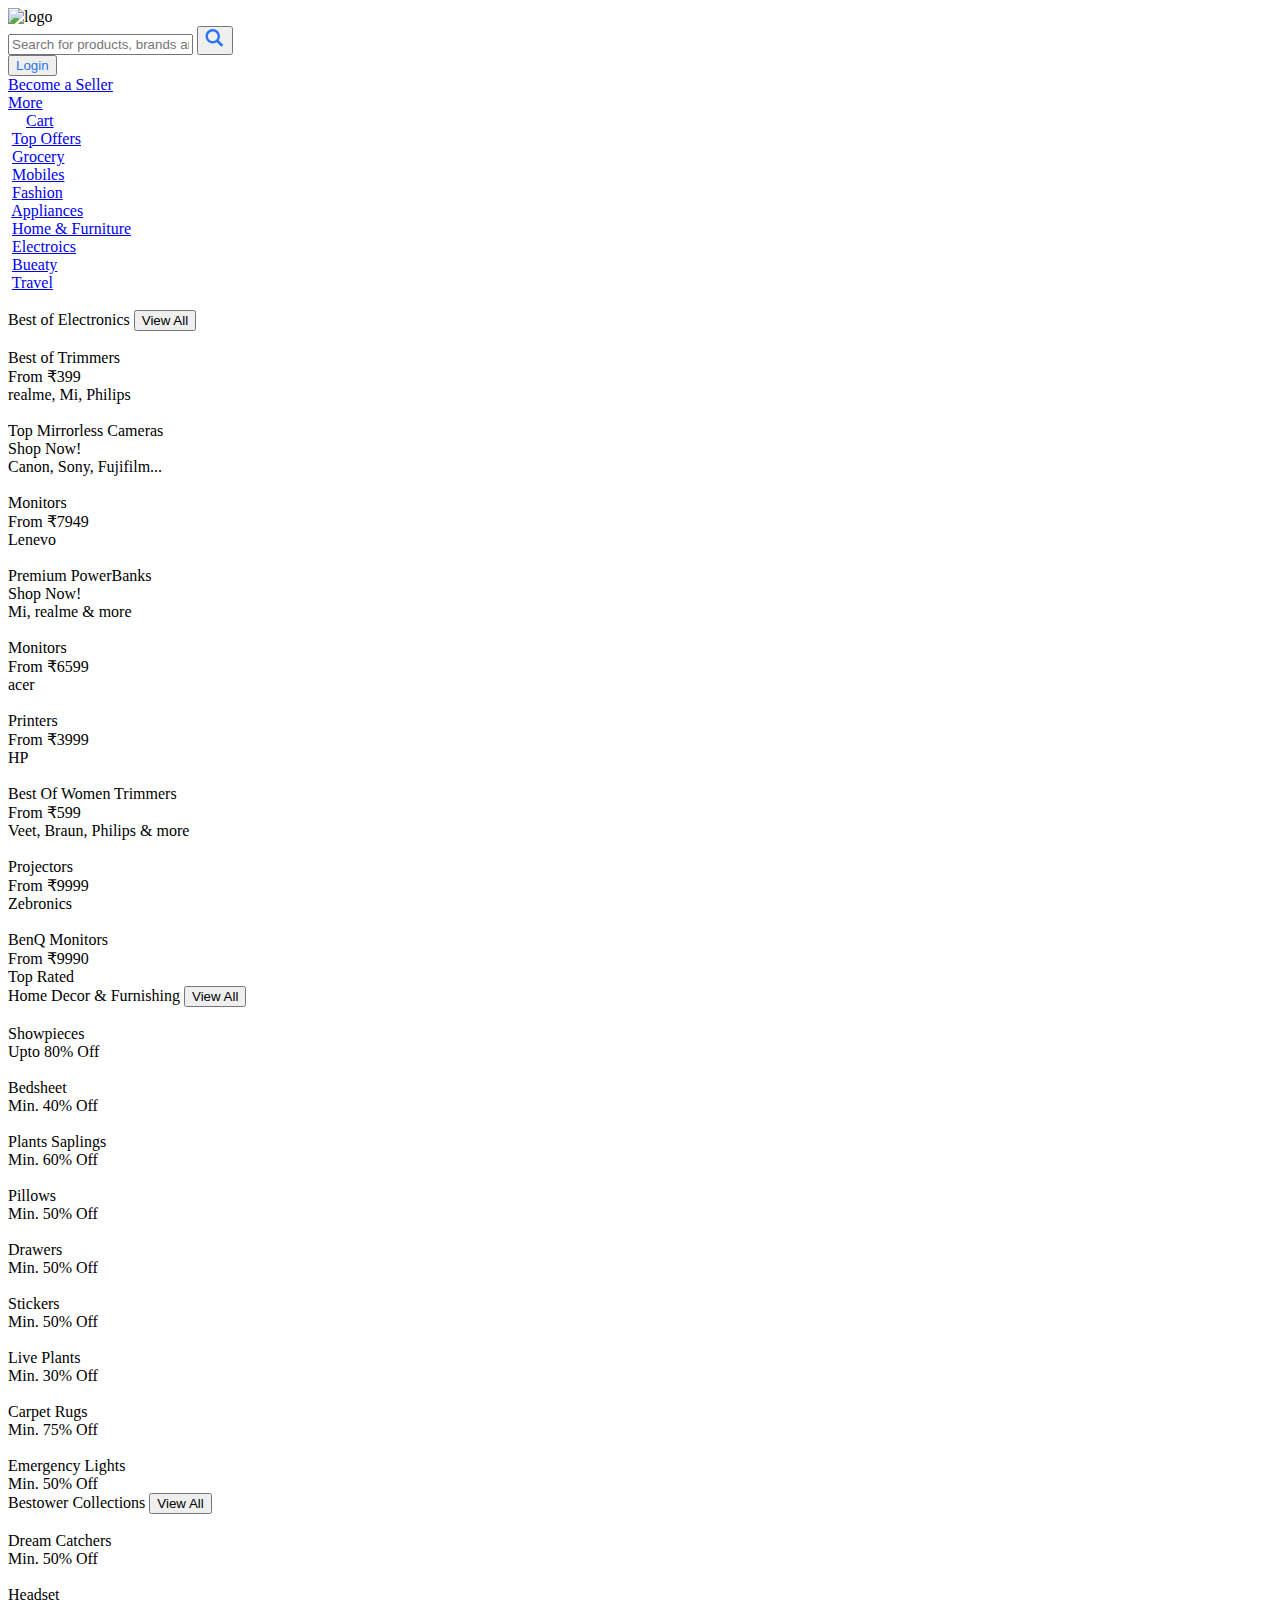
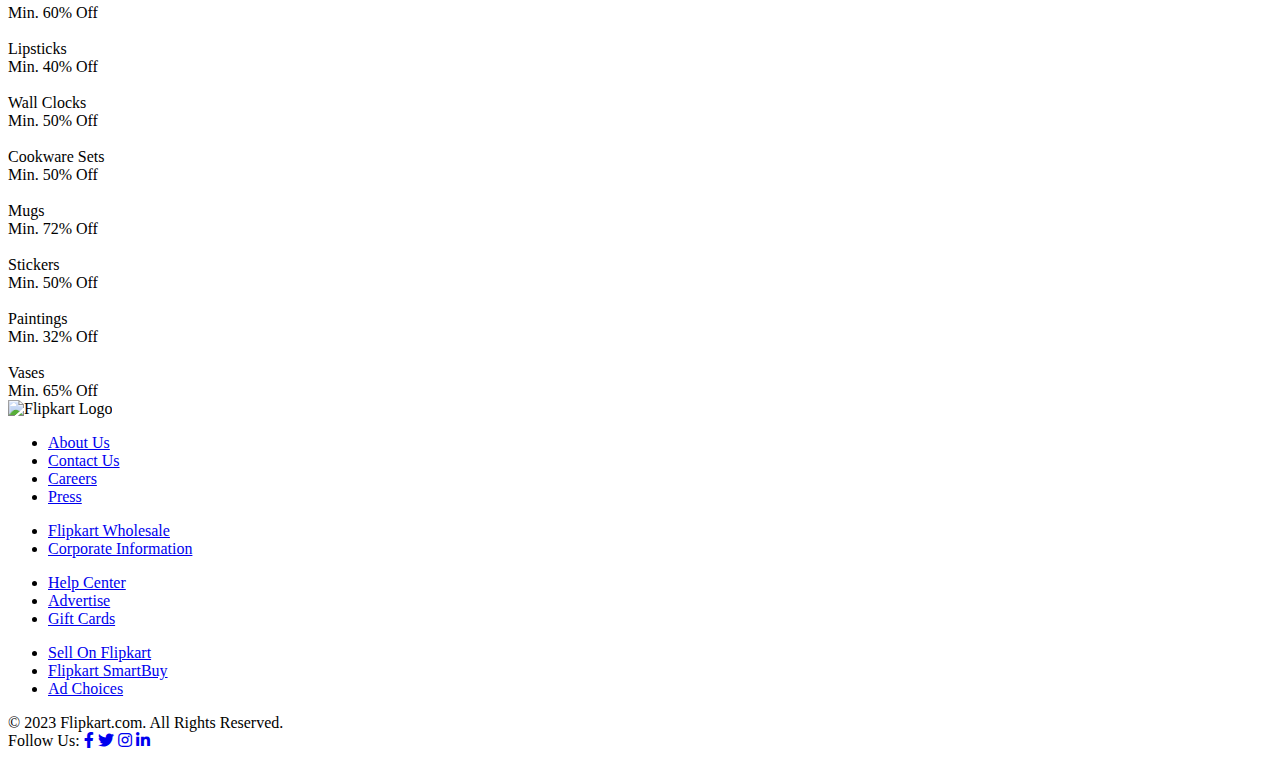
==== index.html @ bc03481f "index.html" ====
<!DOCTYPE html>
<html>
<head>
  <meta charset="utf-8">
  <meta name="viewport" content="width=device-width, initial-scale=1.0">

  <title>Flipkart Clone</title>
  <link rel="shortcut icon"
    href="https://static-assets-web.flixcart.com/www/promos/new/20150528-140547-favicon-retina.ico">
  <link href="samplecss.css" rel="stylesheet" type="text/css" />
  <link rel="stylesheet" href="https://cdnjs.cloudflare.com/ajax/libs/font-awesome/5.15.3/css/all.min.css">
</head>
<body>
  <!--header-->
  <header>
    <div class="nav-container">
      <div class="logo">
        <img src="https://static-assets-web.flixcart.com/fk-p-linchpin-web/fk-cp-zion/img/flipkart-plus_8d85f4.png"
          alt="logo">
      </div>
      <div class="search">
        <div class="search-container">
          <input type="text" class="search-box" placeholder="Search for products, brands and more">
          <button class="search-btn">
            <svg width="20" height="20" viewBox="0 0 17 18" class="" xmlns="http://www.w3.org/2000/svg">
              <g fill="#2874F1" fill-rule="evenodd">
                <path class="_34RNph"
                  d="m11.618 9.897l4.225 4.212c.092.092.101.232.02.313l-1.465 1.46c-.081.081-.221.072-.314-.02l-4.216-4.203">
                </path>
                <path class="_34RNph"
                  d="m6.486 10.901c-2.42 0-4.381-1.956-4.381-4.368 0-2.413 1.961-4.369 4.381-4.369 2.42 0 4.381 1.956 4.381 4.369 0 2.413-1.961 4.368-4.381 4.368m0-10.835c-3.582 0-6.486 2.895-6.486 6.467 0 3.572 2.904 6.467 6.486 6.467 3.582 0 6.486-2.895 6.486-6.467 0-3.572-2.904-6.467-6.486-6.467">
                </path>
              </g>
            </svg>
          </button>
        </div>
      </div>
      <div class="login">
        <button><a href="https://example.com/sell" style="text-decoration: none;color:#2874f0;">Login</a></button>
      </div>
      <div class="become-seller">
        <a href="https://example.com/sell">Become a Seller</a>
      </div>
      <div class="more">
        <a href="https://example.com/sell">More</a>
        <svg width="4.7" height="8" viewBox="0 0 16 27" xmlns="http://www.w3.org/2000/svg" class="zZ3yfL">
          <path d="M16 23.207L6.11 13.161 16 3.093 12.955 0 0 13.161l12.955 13.161z" fill="#fff" class="_2gTTdy"></path>
        </svg>
      </div>
      <div class="cart">
        <svg class="V3C5bO" width="14" height="14" viewBox="0 0 16 16" xmlns="http://www.w3.org/2000/svg">
          <path class="_1bS9ic"
            d="M15.32 2.405H4.887C3 2.405 2.46.805 2.46.805L2.257.21C2.208.085 2.083 0 1.946 0H.336C.1 0-.064.24.024.46l.644 1.945L3.11 9.767c.047.137.175.23.32.23h8.418l-.493 1.958H3.768l.002.003c-.017 0-.033-.003-.05-.003-1.06 0-1.92.86-1.92 1.92s.86 1.92 1.92 1.92c.99 0 1.805-.75 1.91-1.712l5.55.076c.12.922.91 1.636 1.867 1.636 1.04 0 1.885-.844 1.885-1.885 0-.866-.584-1.593-1.38-1.814l2.423-8.832c.12-.433-.206-.86-.655-.86"
            fill="#fff"></path>
        </svg>
        <a href="https://example.com/sell">Cart</a>
      </div>
    </div>
  </header>
  <div class="nav-position">
      
  </div>
  <!--section 1-->
  <section class="section-1">
    <div class="section-1-container">
      <div class="section-1-item">
        <img src="https://rukminim1.flixcart.com/fk-p-flap/128/128/image/178cf5a874cd697a.png?q=100" alt="">
        <a href="https://example.com/sell">Top Offers</a>
      </div>
      <div class="section-1-item">
        <img src="https://rukminim2.flixcart.com/flap/128/128/image/29327f40e9c4d26b.png?q=100" alt="">
        <a href="https://example.com/sell">Grocery</a>
      </div>
      <div class="section-1-item">
        <img src="https://rukminim2.flixcart.com/flap/128/128/image/22fddf3c7da4c4f4.png?q=100" alt="">
        <a href="https://example.com/sell">Mobiles</a>
      </div>
      <div class="section-1-item">
        <img src="https://rukminim1.flixcart.com/fk-p-flap/128/128/image/a11d5d13e54bf964.png?q=100" alt="">
        <a href="https://example.com/sell">Fashion</a>
      </div>
      <div class="section-1-item">
        <img src="https://rukminim2.flixcart.com/flap/128/128/image/0ff199d1bd27eb98.png?q=100" alt="">
        <a href="https://example.com/sell">Appliances</a>
      </div>
      <div class="section-1-item">
        <img src="https://rukminim2.flixcart.com/flap/128/128/image/ab7e2b022a4587dd.jpg?q=100" alt="">
        <a href="https://example.com/sell">Home & Furniture</a>
      </div>
      <div class="section-1-item">
        <img src="https://rukminim2.flixcart.com/flap/128/128/image/69c6589653afdb9a.png?q=100" alt="">
        <a href="https://example.com/sell">Electroics</a>
      </div>
      <div class="section-1-item">
        <img src="https://rukminim2.flixcart.com/flap/128/128/image/dff3f7adcf3a90c6.png?q=100" alt="">
        <a href="https://example.com/sell">Bueaty</a>
      </div>
      <div class="section-1-item">
        <img src="https://rukminim2.flixcart.com/flap/128/128/image/71050627a56b4693.png?q=100" alt="">
        <a href="https://example.com/sell">Travel</a>
      </div>
    </div>
  </section>

  
  <!--section 2-->
  <section class="section-2 container">
    <div class="section-2-container">
      <div class="section-2-item">
        <img src="https://dog55574plkkx.cloudfront.net/images/flipkart-big-billion-days-offer.jpg" alt="">
      </div>
  </section>

  
  <!--section 3-->
  <section class="section-3 container">
    <div class="section-3-container">
      <div class="section-3-offer">
        <div class="section-3-offers-viewall">
          Best of Electronics
          <button>View All</button>
        </div>
      </div>
      <div class="section-3-list">
        <div class="section-3-item">
          <img src="https://rukminim2.flixcart.com/flap/200/200/image/20c224cd52ae7a87.jpg?q=70" alt="">
          <div class="section-3-item-head">Best of Trimmers</div>
          <div class="section-3-item-price">From ₹399</div>
          <div class="section-3-item-brand">realme, Mi, Philips</div>
        </div>
        <div class="section-3-item">
          <img
            src="https://rukminim2.flixcart.com/image/200/200/kokdci80/dslr-camera/v/e/x/z-24-200mm-z5-nikon-original-imag2zuekuxgxsgg.jpeg?q=70"
            alt="">
          <div class="section-3-item-head">Top Mirrorless Cameras</div>
          <div class="section-3-item-price">Shop Now!</div>
          <div class="section-3-item-brand">Canon, Sony, Fujifilm...</div>
        </div>
        <div class="section-3-item">
          <img
            src="https://rukminim2.flixcart.com/image/200/200/ko8xtow0/monitor/t/a/y/d24-20-66aekac1in-lenovo-original-imag2qwzazcdmqtb.jpeg?q=70"
            alt="">
          <div class="section-3-item-head">Monitors</div>
          <div class="section-3-item-price">From ₹7949</div>
          <div class="section-3-item-brand">Lenevo</div>
        </div>
        <div class="section-3-item">
          <img
            src="https://rukminim2.flixcart.com/image/200/200/xif0q/power-bank/d/a/f/-original-imagky3e8yp5ebvr.jpeg?q=70"
            alt="">
          <div class="section-3-item-head">Premium PowerBanks</div>
          <div class="section-3-item-price">Shop Now!</div>
          <div class="section-3-item-brand">Mi, realme & more</div>
        </div>
        <div class="section-3-item">
          <img
            src="https://rukminim2.flixcart.com/image/200/200/ks0onm80/monitor/w/6/6/ha270-um-hw0si-a01-acer-original-imag5zjnk4yad4uz.jpeg?q=70"
            alt="">
          <div class="section-3-item-head">Monitors</div>
          <div class="section-3-item-price">From ₹6599</div>
          <div class="section-3-item-brand">acer</div>
        </div>
        <div class="section-3-item">
          <img
            src="https://rukminim2.flixcart.com/image/200/200/printer/j/j/y/hp-laserjet-m1005-multifunction-original-imadxhzpeb9qbrfg.jpeg?q=70"
            alt="">
          <div class="section-3-item-head">Printers</div>
          <div class="section-3-item-price">From ₹3999</div>
          <div class="section-3-item-brand">HP</div>
        </div>
        <div class="section-3-item">
          <img
            src="https://rukminim2.flixcart.com/image/200/200/jwzabgw0/trimmer/y/4/r/sensitive-touch-expert-veet-original-imafhjh5ah7vf9zc.jpeg?q=70"
            alt="">
          <div class="section-3-item-head">Best Of Women Trimmers</div>
          <div class="section-3-item-price">From ₹599</div>
          <div class="section-3-item-brand">Veet, Braun, Philips & more</div>
        </div>
        <div class="section-3-item">
          <img
            src="https://rukminim2.flixcart.com/image/200/200/l3khsi80/projector/z/h/4/-original-imagenqrzfcgwqk7.jpeg?q=70"
            alt="">
          <div class="section-3-item-head">Projectors</div>
          <div class="section-3-item-price">From ₹9999</div>
          <div class="section-3-item-brand">Zebronics</div>
        </div>
        <div class="section-3-item">
          <img
            src="https://rukminim2.flixcart.com/image/200/200/kkfrjww0/monitor/h/g/i/ew3270u-ew3270u-benq-original-imafzs3hx5q6jfbt.jpeg?q=70"
            alt="">
          <div class="section-3-item-head">BenQ Monitors</div>
          <div class="section-3-item-price">From ₹9990</div>
          <div class="section-3-item-brand">Top Rated</div>
        </div>
      </div>
    </div>
  </section>

  <!--section 4-->
  <section class="section-3 container">
    <div class="section-3-container">
      <div class="section-4-offer">
        <div class="section-3-offers-viewall">
          Home Decor & Furnishing
          <button>View All</button>
        </div>
      </div>
      <div class="section-3-list">
        <div class="section-3-item">
          <img
            src="https://rukminim2.flixcart.com/image/200/200/krtjgcw0/showpiece-figurine/q/8/d/sg-royalbox-original-imag5gy2rxubzkgq.jpeg?q=70"
            alt="">
          <div class="section-3-item-head">Showpieces</div>
          <div class="section-3-item-price">Upto 80% Off</div>
        </div>
        <div class="section-3-item">
          <img
            src="https://rukminim2.flixcart.com/image/200/200/xif0q/bedsheet/t/x/d/printed-1-na-vo-db674-flat-cg-homes-original-imagz97hhup6tn6c.jpeg?q=70"
            alt="">
          <div class="section-3-item-head">Bedsheet</div>
          <div class="section-3-item-price">Min. 40% Off</div>
        </div>
        <div class="section-3-item">
          <img
            src="https://rukminim2.flixcart.com/image/200/200/l4oi4cw0/plant-sapling/b/x/b/yes-perennial-yes-rose-plant-1-marine-tree-original-imagfgzmeghd2ruh.jpeg?q=70"
            alt="">
          <div class="section-3-item-head">Plants Saplings</div>
          <div class="section-3-item-price">Min. 60% Off</div>
        </div>
        <div class="section-3-item">
          <img
            src="https://rukminim2.flixcart.com/image/200/200/kggviq80/pillow/3/6/c/sleeping-pillow-27-sleeping-pillow-27-zetoxx-original-imafwzzfqas7j7gp.jpeg?q=70"
            alt="">
          <div class="section-3-item-head">Pillows</div>
          <div class="section-3-item-price">Min. 50% Off</div>
        </div>
        <div class="section-3-item">
          <img
            src="https://rukminim2.flixcart.com/image/200/200/kpedle80/kitchen-rack/n/r/f/lz-d-25-avaiksa-original-imag3naem5fuymya.jpeg?q=70"
            alt="">
          <div class="section-3-item-head">Drawers</div>
          <div class="section-3-item-price">Min. 50% Off</div>
        </div>
        <div class="section-3-item">
          <img
            src="https://rukminim2.flixcart.com/image/200/200/kekadu80/sticker/z/z/k/wall-decals-pink-tree-with-birds-and-nest-wall-stickers-pvc-original-imafv826gpzauzjr.jpeg?q=70"
            alt="">
          <div class="section-3-item-head">Stickers</div>
          <div class="section-3-item-price">Min. 50% Off</div>
        </div>
        <div class="section-3-item">
          <img
            src="https://rukminim2.flixcart.com/image/200/200/k0e66q80/plant-sapling/c/e/7/air-purifying-pothos-money-plant-with-imported-pot-1-water-original-imafk747aczgq6ze.jpeg?q=70"
            alt="">
          <div class="section-3-item-head">Live Plants</div>
          <div class="section-3-item-price">Min. 30% Off</div>
        </div>
        <div class="section-3-item">
          <img
            src="https://rukminim2.flixcart.com/image/200/200/kxrvi4w0/carpet-rug/o/h/4/45-60-artificial-green-grass-floor-mat-habitat-original-imaga5kjwshy5adz.jpeg?q=70"
            alt="">
          <div class="section-3-item-head">Carpet Rugs</div>
          <div class="section-3-item-price">Min. 75% Off</div>
        </div>
        <div class="section-3-item">
          <img
            src="https://rukminim2.flixcart.com/image/200/200/xif0q/emergency-light/v/x/j/window-glass-and-seat-belt-cutter-4-modes-for-car-camping-hiking-original-imagt23cnaphw2vz.jpeg?q=70"
            alt="">
          <div class="section-3-item-head">Emergency Lights</div>
          <div class="section-3-item-price">Min. 50% Off</div>
        </div>
      </div>
    </div>
  </section>

  <!--section 5-->
   <section class="section-3 container">
    <div class="section-3-container">
      <div class="section-5-offer">
        <div class="section-3-offers-viewall">
          Bestower Collections
          <button>View All</button>
        </div>
      </div>
      <div class="section-3-list">
        <div class="section-3-item">
          <img
            src="https://rukminim2.flixcart.com/image/200/200/kmkxbww0/wind-chime/i/y/r/dream-cacher-blue-3inch-dream-cacher-multicolour-3inch-dream-original-imagffzswwruthgc.jpeg?q=70"
            alt="">
          <div class="section-3-item-head">Dream Catchers</div>
          <div class="section-3-item-price">Min. 50% Off</div>
        </div>
        <div class="section-3-item">
          <img
            src="https://rukminim2.flixcart.com/image/200/200/xif0q/headphone/1/8/l/-original-imagqhswqgpwb2yu.jpeg?q=70"
            alt="">
          <div class="section-3-item-head">Headset</div>
          <div class="section-3-item-price">Min. 60% Off</div>
        </div>
        <div class="section-3-item">
          <img
            src="https://rukminim2.flixcart.com/image/200/200/kwzap3k0/lipstick/j/t/n/16-non-transfer-insta-beauty-waterproof-longlast-sensational-original-imag9jby47tukyz5.jpeg?q=70"
            alt="">
          <div class="section-3-item-head">Lipsticks</div>
          <div class="section-3-item-price">Min. 40% Off</div>
        </div>
        <div class="section-3-item">
          <img
            src="https://rukminim2.flixcart.com/image/200/200/kjabs7k0-0/wall-clock/a/g/e/handpainted-peacock-wall-clock-wc-331-analog-divinecrafts-original-imafyvmxgyhdyefg.jpeg?q=70"
            alt="">
          <div class="section-3-item-head">Wall Clocks</div>
          <div class="section-3-item-price">Min. 50% Off</div>
        </div>
        <div class="section-3-item">
          <img
            src="https://rukminim2.flixcart.com/image/200/200/l1whaq80/bowl/q/l/f/1-1-1-lky-original-imagdd776gbgpybn.jpeg?q=70"
            alt="">
          <div class="section-3-item-head">Cookware Sets</div>
          <div class="section-3-item-price">Min. 50% Off</div>
        </div>
        <div class="section-3-item">
          <img
            src="https://rukminim2.flixcart.com/image/200/200/xif0q/mug/p/v/l/heavy-gauge-laser-print-tea-coffe-milk-250-6-bhai-chara-original-imagnq83kq7wtcyc.jpeg?q=70"
            alt="">
          <div class="section-3-item-head">Mugs</div>
          <div class="section-3-item-price">Min. 72% Off</div>
        </div>
        <div class="section-3-item">
          <img
            src="https://rukminim2.flixcart.com/image/200/200/kekadu80/sticker/z/z/k/wall-decals-pink-tree-with-birds-and-nest-wall-stickers-pvc-original-imafv826gpzauzjr.jpeg?q=70"
            alt="">
          <div class="section-3-item-head">Stickers</div>
          <div class="section-3-item-price">Min. 50% Off</div>
        </div>
        <div class="section-3-item">
          <img
            src="https://rukminim2.flixcart.com/image/200/200/xif0q/painting/l/m/8/11-1-sanfk173-saf-original-imagm8ysu4pjcnnx.jpeg?q=70"
            alt="">
          <div class="section-3-item-head">Paintings</div>
          <div class="section-3-item-price">Min. 32% Off</div>
        </div>
        <div class="section-3-item">
          <img
            src="https://rukminim2.flixcart.com/image/200/200/xif0q/vase/s/j/7/3-93-floor-flower-stand-iron-frame-display-stand-metal-pots-with-original-imagma8ukumbhhgv.jpeg?q=70"
            alt="">
          <div class="section-3-item-head">Vases</div>
          <div class="section-3-item-price">Min. 65% Off</div>
        </div>
      </div>
    </div>
  </section>
  
  <!--footer-->
  <footer class="flipkart-footer">
    <div class="footer-top">
      <div class="footer-logo">
        <img src="https://static-assets-web.flixcart.com/www/linchpin/fk-cp-zion/img/fk-logo_9fddff.png"
          alt="Flipkart Logo">
      </div>
      <div class="footer-links">
        <ul>
          <li><a href="#">About Us</a></li>
          <li><a href="#">Contact Us</a></li>
          <li><a href="#">Careers</a></li>
          <li><a href="#">Press</a></li>
        </ul>
      </div>
      <div class="footer-links">
        <ul>
          <li><a href="#">Flipkart Wholesale</a></li>
          <li><a href="#">Corporate Information</a></li>
        </ul>
      </div>
      <div class="footer-links">
        <ul>
          <li><a href="#">Help Center</a></li>
          <li><a href="#">Advertise</a></li>
          <li><a href="#">Gift Cards</a></li>
        </ul>
      </div>
      <div class="footer-links">
        <ul>
          <li><a href="#">Sell On Flipkart</a></li>
          <li><a href="#">Flipkart SmartBuy</a></li>
          <li><a href="#">Ad Choices</a></li>
        </ul>
      </div>
    </div>
    <div class="footer-bottom">
      <div class="copyright">
        &copy; 2023 Flipkart.com. All Rights Reserved.
      </div>
      <div class="social-media">
        Follow Us:
        <a href="#" class="icon-facebook"><i class="fab fa-facebook-f"></i></a>
        <a href="#" class="icon-twitter"><i class="fab fa-twitter"></i></a>
        <a href="#" class="icon-instagram"><i class="fab fa-instagram"></i></a>
        <a href="#" class="icon-linkedin"><i class="fab fa-linkedin-in"></i></a>
      </div>
    </div>
  </footer>

</body>
<!-- <script src="https://replit.com/public/js/replit-badge-v2.js" theme="dark" position="bottom-right"></script>
</body> -->

</html>
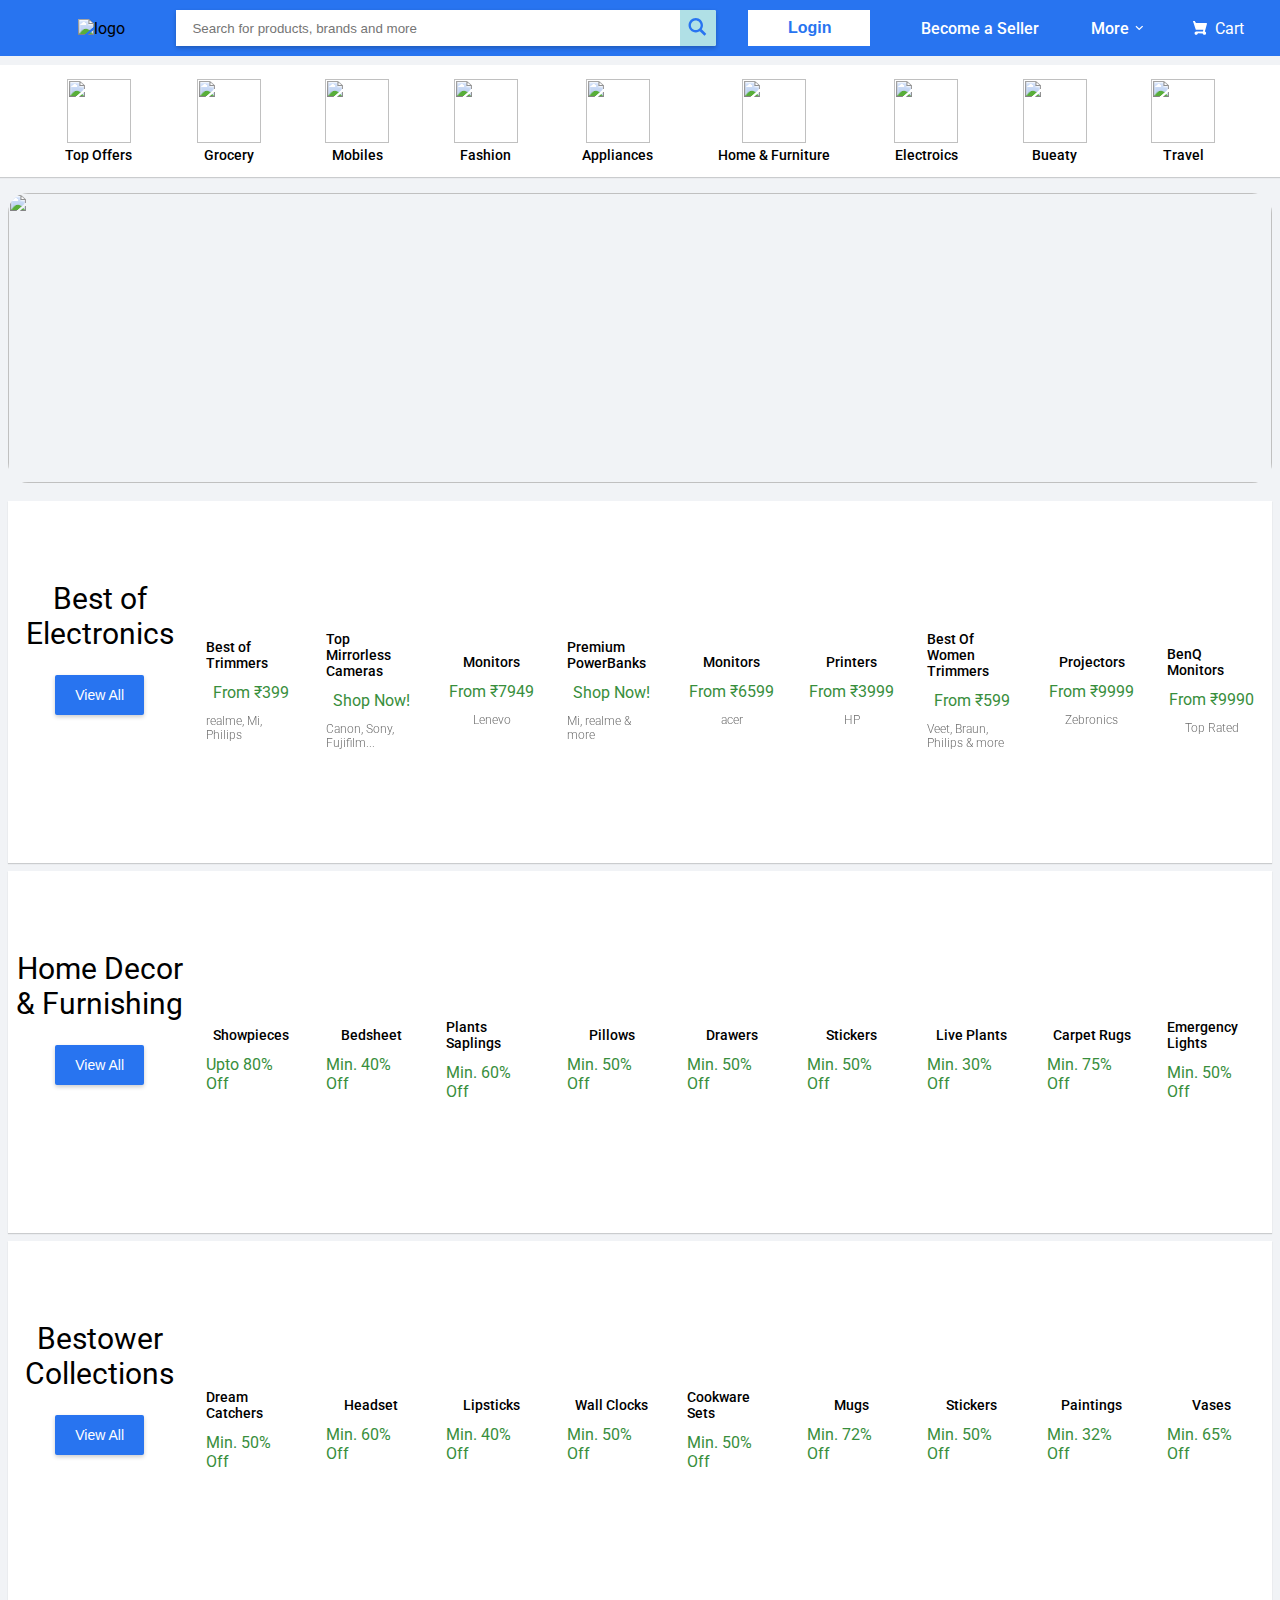
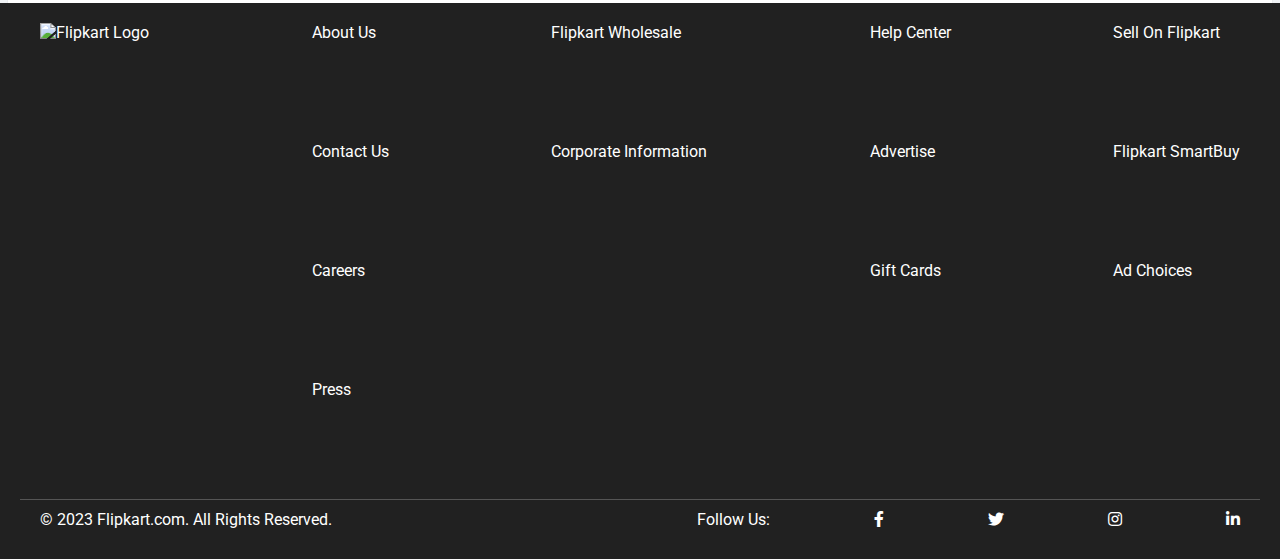
==== commit 5c037cc0: "Login & signUp" ====
--- a/index.html
+++ b/index.html
@@ -5,9 +5,8 @@
   <meta name="viewport" content="width=device-width, initial-scale=1.0">
 
   <title>Flipkart Clone</title>
-  <link rel="shortcut icon"
-    href="https://static-assets-web.flixcart.com/www/promos/new/20150528-140547-favicon-retina.ico">
-  <link href="samplecss.css" rel="stylesheet" type="text/css" />
+  <link rel="shortcut icon" href="https://static-assets-web.flixcart.com/www/promos/new/20150528-140547-favicon-retina.ico">
+  <link href="samplecss.css" rel="stylesheet" type="text/css" >
   <link rel="stylesheet" href="https://cdnjs.cloudflare.com/ajax/libs/font-awesome/5.15.3/css/all.min.css">
 </head>
 <body>
@@ -36,7 +35,7 @@
         </div>
       </div>
       <div class="login">
-        <button><a href="https://example.com/sell" style="text-decoration: none;color:#2874f0;">Login</a></button>
+        <button onclick="redirectToValidationPage()" style="text-decoration: none;color:#2874f0;">Login</button>
       </div>
       <div class="become-seller">
         <a href="https://example.com/sell">Become a Seller</a>
@@ -399,9 +398,6 @@
       </div>
     </div>
   </footer>
-
+  <script src="script.js"></script>
 </body>
-<!-- <script src="https://replit.com/public/js/replit-badge-v2.js" theme="dark" position="bottom-right"></script>
-</body> -->
-
-</html>
+</html>--- a/samplecss.css
+++ b/samplecss.css
@@ -0,0 +1,518 @@
+@import url('https://fonts.googleapis.com/css2?family=Roboto:wght@300;400;500;700;900&display=swap');
+
+* {
+  margin: 0;
+  padding: 0;
+}
+
+body {
+  font-family: 'Roboto', sans-serif;
+  background-color: #f1f3f6;
+}
+
+:root {
+  --primary-color: #2874f0;
+}
+
+.container {
+  padding: 0 8px;
+}
+
+
+/* header */
+header {
+  width: 100%;
+  background-color: var(--primary-color);
+  height: 56px;
+  /* position: relative; */
+  min-width: 100px;
+  position: fixed;
+}
+.nav-position{
+  height: 65px;
+}
+
+
+header .nav-container {
+  display: flex;
+  justify-content: space-between;
+  align-items: center;
+  height: 100%;
+  max-width: 1248px;
+  margin: 0 auto;
+  overflow-x: auto;
+  position: relative;
+  
+}
+
+header .nav-container .logo {
+  display: flex;
+  min-width: 137px;
+  justify-content: flex-end;
+}
+
+header .nav-container .logo img {
+  width: 75px;
+}
+
+header .search {
+  height: 100%;
+  display: flex;
+  align-items: center;
+  margin-left: 12px;
+  min-width: 350px;
+}
+
+header .search .search-container {
+  width: 540px;
+  min-width: 300px;
+  height: 36px;
+  background-color: white;
+  border-radius: 2px;
+  box-shadow: 0 2px 4px 0 rgb(0 0 0 / 23%);
+  display: flex;
+}
+
+header .search .search-container input {
+  width: calc(100% - 32px);
+  padding: 16px;
+  outline: none;
+  border: none;
+}
+
+header .search .search-container button {
+  width: 36px;
+  height: 100%;
+  padding: 0 8px;
+  display: flex;
+  justify-content: center;
+  align-items: center;
+  border: none;
+  background-color: powderblue;
+  border-radius: 0 2px 2px 0;
+  cursor: pointer;
+}
+
+header .login {
+  height: 100%;
+  display: flex;
+  align-items: center;
+  margin: 0 20px;
+}
+
+header .login button {
+  width: 122px;
+  min-width: 90px;
+  padding: 5px 40px;
+  font-size: 16px;
+  font-weight: 600;
+  color: var(--primary-color);
+  border: none;
+  background: white;
+  height: 36px;
+}
+
+header .become-seller {
+  height: 100%;
+  display: flex;
+  align-items: center;
+  margin: 0 20px;
+  color: white;
+  font-size: 16px;
+  font-weight: 500;
+}
+
+header .more {
+  height: 100%;
+  display: flex;
+  align-items: center;
+  margin: 0 20px;
+  color: white;
+  font-size: 16px;
+  font-weight: 500;
+}
+
+header .more svg {
+  margin-left: 8px;
+  rotate: -90deg;
+}
+
+header .cart {
+  height: 100%;
+  display: flex;
+  align-items: center;
+  margin: 0 20px;
+  color: white;
+}
+
+header .cart svg {
+  margin-right: 8px;
+}
+
+.nav-container a {
+  color: #fff;
+  text-decoration: none;
+
+}
+
+@media screen and (max-width: 768px) {
+  header .nav-container {
+    flex-direction: row;
+  }
+}
+
+/* section 1 */
+.section-1 {
+  width: 100%;
+  height: 112px;
+  background-color: white;
+  box-shadow: 0 1px 1px 0 rgb(0 0 0 / 16%);
+}
+
+.section-1-container {
+  margin: 0 auto;
+  height: 100%;
+  width: (100% - 230px);
+  display: flex;
+  align-items: center;
+  justify-content: space-between;
+  overflow-x: auto;
+  padding: 0 65px;
+}
+
+.section-1-item {
+  display: flex;
+  align-items: center;
+  justify-content: center;
+  flex-direction: column;
+  height: 100%;
+  font-size: 14px;
+  font-weight: 500;
+  gap: 4px;
+}
+
+@media screen and (max-width: 768px) {
+  .section-1-container {
+    flex-direction: row;
+  }
+
+  .section-1 {
+    height: 130px;
+  }
+}
+
+@media screen and (max-width: 480px) {
+  .section-1-container {
+    flex-direction: row;
+  }
+
+  .section-1-item {
+    flex-direction: row-reverse;
+  }
+
+  .section-1-item img {
+    flex-direction: row-reverse;
+
+  }
+
+}
+
+.section-1-item img {
+  width: 64px;
+  height: 64px;
+}
+
+.section-1-container a {
+  color: black;
+  text-decoration: none;
+}
+
+/*--------------------------------------------*/
+.section-2 container {
+  width: 100%;
+  display: flex;
+  justify-content: space-between;
+
+}
+
+.section-2-container {
+  margin-top: 16px;
+  height: 300px;
+}
+
+.section-2-item img {
+  width: 100%;
+  aspect-ratio: auto 100% / 290;
+  height: 290px;
+  background-size: cover;
+  background-position: center;
+  background-repeat: no-repeat;
+  border-radius: 20px;
+  align-items: center;
+  overflow-x: auto;
+}
+
+/*section 3*/
+
+.section-3-container {
+  height: 100%;
+  margin-top: 8px;
+  height: 362px;
+  background-color: white;
+  display: flex;
+  justify-content: space-between;
+  align-items: center;
+  box-shadow: 0 1px 1px 0 rgb(0 0 0 / 16%);
+}
+
+.section-3-offer {
+  width: 400px;
+  height: 100%;
+  background-image: url('https://rukminim1.flixcart.com/fk-p-flap/278/278/image/7593e7b6640822c1.jpg?q=90&quot');
+  background-position: bottom;
+  background-repeat: no-repeat;
+}
+
+.section-3-offers-viewall {
+  margin-top: 80px;
+  width: 100%;
+  font-size: 30px;
+  display: flex;
+  flex-direction: column;
+  text-align: center;
+  align-items: center;
+}
+
+.section-3-offers-viewall button {
+  margin-top: 24px;
+  height: 40px;
+  background-color: var(--primary-color);
+  color: white;
+  box-shadow: 0 2px 4px 0 rgb(0 0 0 / 20%);
+  padding: 10px 20px;
+  font-size: 14px;
+  font-weight: 500;
+  border: none;
+  border-radius: 2px;
+  cursor: pointer;
+}
+
+.section-3-list {
+  height: 100%;
+  width: (100% - 230px);
+  display: flex;
+  overflow-x: auto;
+}
+
+.section-3-item {
+  width: 232px;
+  height: 100%;
+  padding: 0px 15px;
+  display: flex;
+  flex-direction: column;
+  align-items: center;
+  justify-content: center;
+}
+
+.section-3-item img {
+  max-width: 200px;
+  max-height: 200px;
+}
+
+.section-3-item-head {
+  margin-top: 16px;
+  font-size: 14px;
+  font-weight: 500;
+}
+
+.section-3-item-price {
+  margin-top: 12px;
+  font-size: 16px;
+  color: #388e3c;
+}
+
+.section-3-item-brand {
+  opacity: 0.6;
+  margin-top: 12px;
+  font-weight: 300;
+  font-size: 12px;
+}
+
+/*section 4*/
+.section-4-offer {
+  width: 400px;
+  height: 100%;
+  background-image: url('https://rukminim1.flixcart.com/fk-p-flap/278/278/image/898b527fdf29b17a.jpg?q=90&quo');
+  background-position: bottom;
+  background-repeat: no-repeat;
+}
+
+/*section 5 */
+.section-5-offer {
+  width: 400px;
+  height: 100%;
+  background-image: url('https://rukminim1.flixcart.com/fk-p-flap/278/278/image/31d46a8fd93eeedd.jpg?q=90&quot');
+  background-position: bottom;
+  background-repeat: no-repeat;
+ 
+}
+
+/*Footer*/
+body,
+ul {
+  margin: 0;
+  padding: 0;
+  list-style: none;
+}
+
+.flipkart-footer {
+  background-color: #212121;
+  color: #fff;
+  padding: 20px;
+
+
+}
+
+.footer-top {
+  display: flex;
+  justify-content: space-between;
+  /* flex-wrap: wrap; */
+  max-width: 1200px;
+  margin: 0 auto;
+  padding: 0 20px;
+  overflow-x: auto;
+
+}
+
+.footer-logo img {
+  max-width: 150px;
+}
+
+.footer-links ul {
+  padding: 0;
+}
+
+.footer-links a {
+  color: #fff;
+  text-decoration: none;
+  display: block;
+  margin-bottom: 100px;
+}
+
+.footer-bottom {
+  display: flex;
+  justify-content: space-between;
+  max-width: 1200px;
+  margin: 0 auto;
+  padding: 10px 20px;
+  border-top: 1px solid #555;
+  align-items: center;
+}
+
+.social-media a {
+  color: #fff;
+  text-decoration: none;
+  margin-left: 100px;
+}
+
+@media screen and (max-width: 768px) {
+  .footer-top {
+    flex-direction: column;
+  }
+}
+
+
+/* signup page styles */
+
+.container-center{
+  margin :20px auto;
+  border-radius: 1px solid grey;
+  box-shadow: 3px 3px 5px rgba(0, 0, 0, 0.1);
+  width : 855px;
+  height: 600px;
+  display: flex;
+}
+
+.left-container{
+  color: white;
+  width: 40%;
+  align-content: center;
+  padding: 40px 33px;
+  background: url('./images/login-img.png') no-repeat;
+  background-position: center 85%;
+  background-color: var(--primary-color);
+  font-size: 15px;
+}
+.left-container h2{
+  margin: 20px 0px;
+  font-size: 25px;
+}
+.left-container h6{
+  margin: 20px 0px;
+  font-size: 18px;
+  font-weight: 500;
+  color : #dbdbdb;
+
+}
+
+
+.right-container{
+  display: flex;
+  color:grey;
+  width: 60%;
+  background-color: white;
+  height: 528px;
+  padding:55px 40px 16px ;
+  flex-direction: column;
+}
+.right-container form{
+  flex: 1; 
+  justify-content: center;
+  align-items: center;
+}
+.right-container input{
+  width: 100%;
+  color: gray;
+  padding: 8px 10px 10px 0;
+  border : none;
+  outline: none;
+  font-size: 18px;
+  
+}
+
+.right-container .tc-text{
+  margin: 20px auto;
+  font-size: 12px;
+}
+.tc-text a{
+  text-decoration: none;
+  color : var(--primary-color);
+  font-weight: 100;
+  font-size: 12px;
+}
+
+.right-container .new-page a{
+  display: flex;
+  justify-content: center;
+  align-items: center;
+  text-decoration: none;
+  margin-bottom: 15px;
+  color : var(--primary-color);
+
+}
+#contact {
+  border: none;
+  border-bottom: 1px solid grey; 
+  width: 100%; 
+}
+
+#signup-button{
+  background-color: orangered;
+  border-style: none;
+  box-shadow: 0 1px 2px 0 rgba(0, 0, 0, 0.2);
+  padding: 10px 20px;
+  color : #fff;
+  width: 100%;
+  height : 48px;
+  font-size: 18px;
+}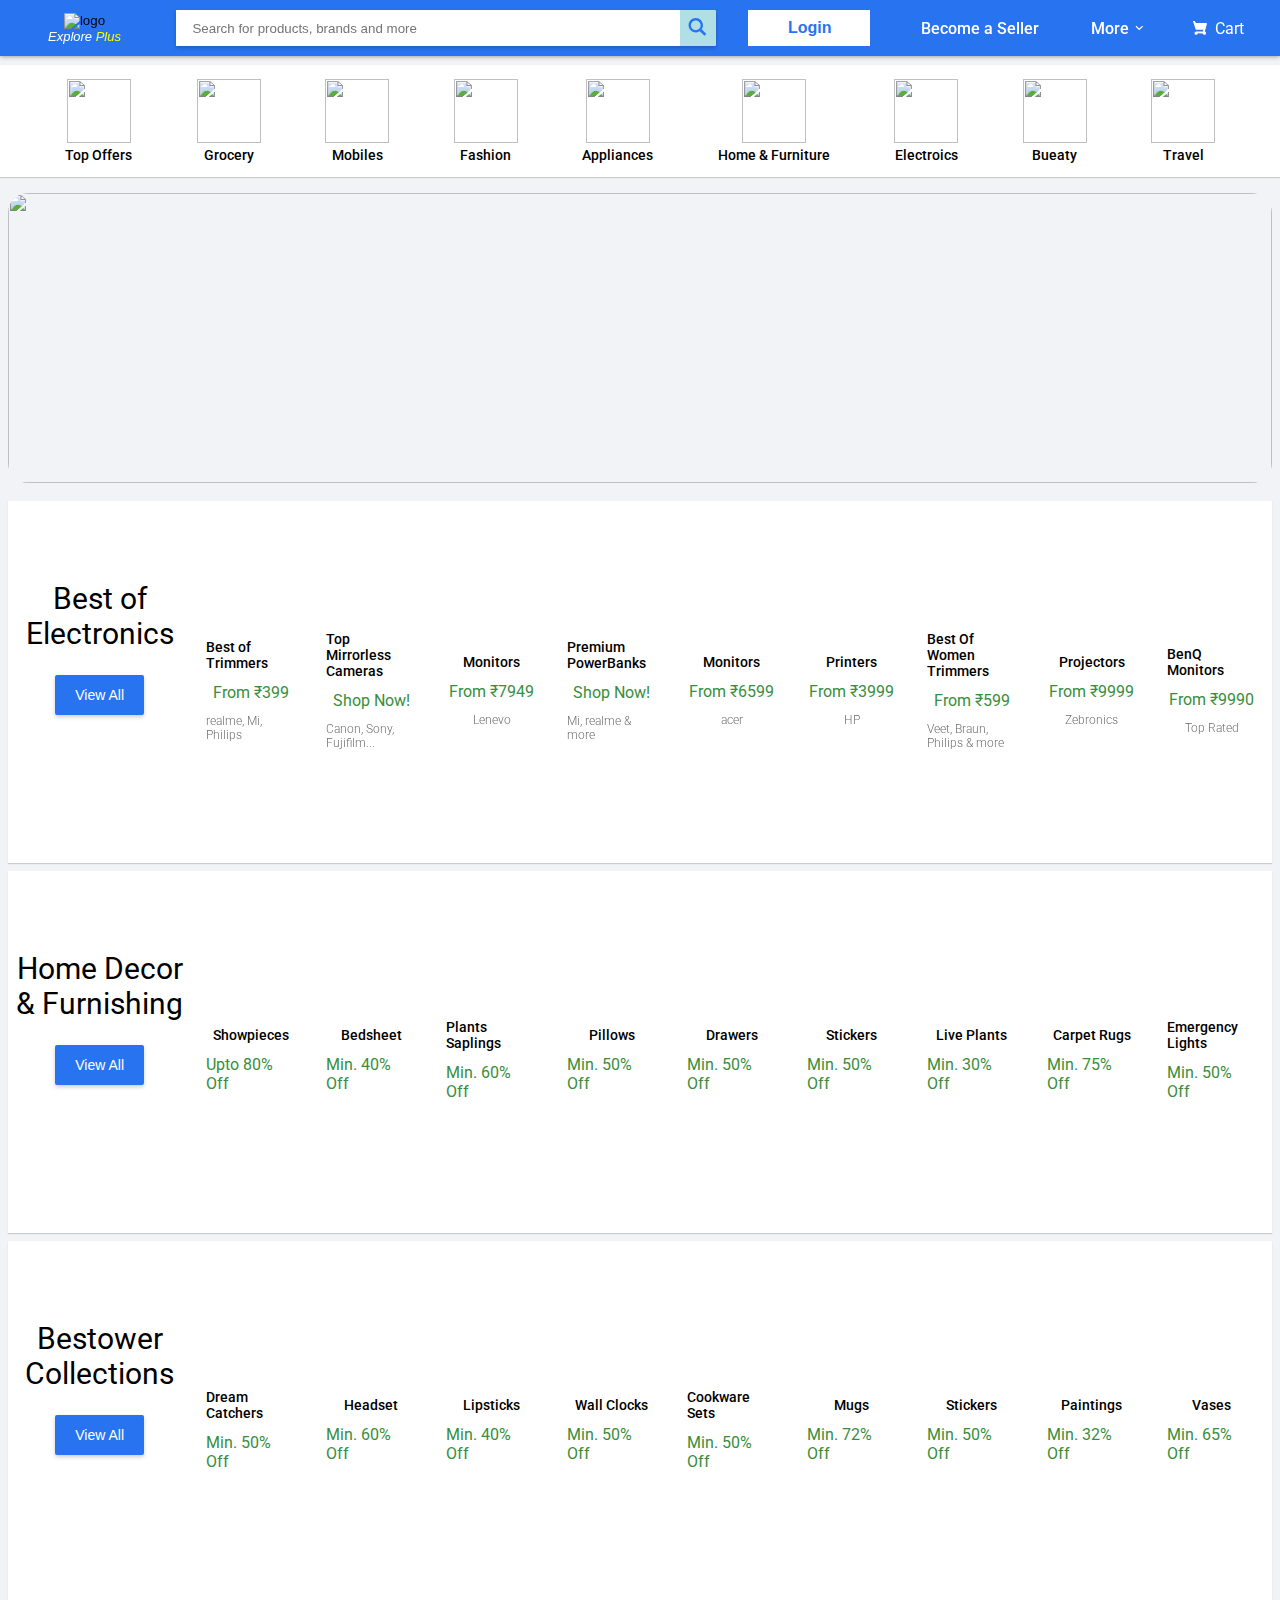
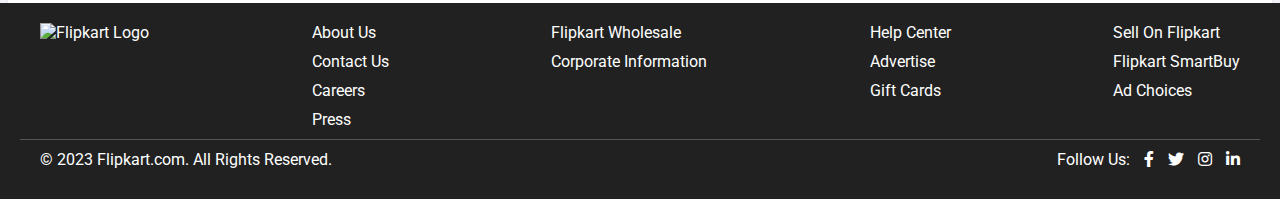
==== commit fc15a560: "Navigation bar update" ====
--- a/index.html
+++ b/index.html
@@ -14,8 +14,11 @@
   <header>
     <div class="nav-container">
       <div class="logo">
+        <button onclick="redirectToHomePage()">
         <img src="https://static-assets-web.flixcart.com/fk-p-linchpin-web/fk-cp-zion/img/flipkart-plus_8d85f4.png"
           alt="logo">
+          <p>Explore <span>Plus</span></p>
+          </button>
       </div>
       <div class="search">
         <div class="search-container">
@@ -35,7 +38,11 @@
         </div>
       </div>
       <div class="login">
-        <button onclick="redirectToValidationPage()" style="text-decoration: none;color:#2874f0;">Login</button>
+        <button onclick="redirectToValidationPage()"  id="dropbtn" style="text-decoration: none;color:#2874f0;">Login</button>
+        <!-- <div class="dropdown-content">
+          <a href="#">Login</a>
+          <a href="#">SignUp</a>
+        </div> -->
       </div>
       <div class="become-seller">
         <a href="https://example.com/sell">Become a Seller</a>
@@ -52,7 +59,7 @@
             d="M15.32 2.405H4.887C3 2.405 2.46.805 2.46.805L2.257.21C2.208.085 2.083 0 1.946 0H.336C.1 0-.064.24.024.46l.644 1.945L3.11 9.767c.047.137.175.23.32.23h8.418l-.493 1.958H3.768l.002.003c-.017 0-.033-.003-.05-.003-1.06 0-1.92.86-1.92 1.92s.86 1.92 1.92 1.92c.99 0 1.805-.75 1.91-1.712l5.55.076c.12.922.91 1.636 1.867 1.636 1.04 0 1.885-.844 1.885-1.885 0-.866-.584-1.593-1.38-1.814l2.423-8.832c.12-.433-.206-.86-.655-.86"
             fill="#fff"></path>
         </svg>
-        <a href="https://example.com/sell">Cart</a>
+        <a href="card.html">Cart</a>
       </div>
     </div>
   </header>
--- a/samplecss.css
+++ b/samplecss.css
@@ -27,6 +27,7 @@
   /* position: relative; */
   min-width: 100px;
   position: fixed;
+  box-shadow: 0 0 5px grey;
 }
 .nav-position{
   height: 65px;
@@ -49,11 +50,26 @@
   display: flex;
   min-width: 137px;
   justify-content: flex-end;
+  flex-direction: column;
+}
+header .nav-container .logo p{
+  color :white;
+  font-style: italic;
+  font-size:small;
+}
+header .nav-container .logo span{
+  color:yellow;
 }
 
 header .nav-container .logo img {
   width: 75px;
 }
+header .nav-container .logo button {
+  border: none;
+  background-color: transparent;
+  cursor: pointer;
+}
+
 
 header .search {
   height: 100%;
@@ -98,6 +114,7 @@
   display: flex;
   align-items: center;
   margin: 0 20px;
+  position: relative;
 }
 
 header .login button {
@@ -110,7 +127,30 @@
   border: none;
   background: white;
   height: 36px;
-}
+  cursor: pointer;
+}
+
+.dropdown-content {
+  display: none;
+  position: absolute;
+  background-color: #f1f1f1;
+  min-width: 160px;
+  box-shadow: 0px 8px 16px 0px rgba(0,0,0,0.2);
+  z-index: 1;
+}
+
+.dropdown-content a {
+  color: black;
+  padding: 12px 16px;
+  text-decoration: none;
+  display: block;
+}
+
+.dropdown-content a:hover {background-color: #ddd;}
+
+.login:hover .dropdown-content {display: block;}
+
+/* .login:hover #dropbtn {background-color: #3e8e41;} */
 
 header .become-seller {
   height: 100%;
@@ -369,8 +409,6 @@
   background-color: #212121;
   color: #fff;
   padding: 20px;
-
-
 }
 
 .footer-top {
@@ -396,7 +434,7 @@
   color: #fff;
   text-decoration: none;
   display: block;
-  margin-bottom: 100px;
+  margin-bottom: 10px;
 }
 
 .footer-bottom {
@@ -412,7 +450,7 @@
 .social-media a {
   color: #fff;
   text-decoration: none;
-  margin-left: 100px;
+  margin-left: 10px;
 }
 
 @media screen and (max-width: 768px) {
@@ -515,4 +553,24 @@
   width: 100%;
   height : 48px;
   font-size: 18px;
+  border-radius: 2px;
+}
+
+/* card page styles */
+.c-footer{
+  margin: 30px 80px;
+  display: flex;
+  flex-direction: row;
+  justify-content: space-between;
+}
+
+.c-footer .c-footer-right a{
+  text-decoration: none;
+  color : black;
+  opacity: 0.9;
+}
+
+.c-footer .c-footer-left a {
+  text-decoration: none;
+  color : var(--primary-color);
 }